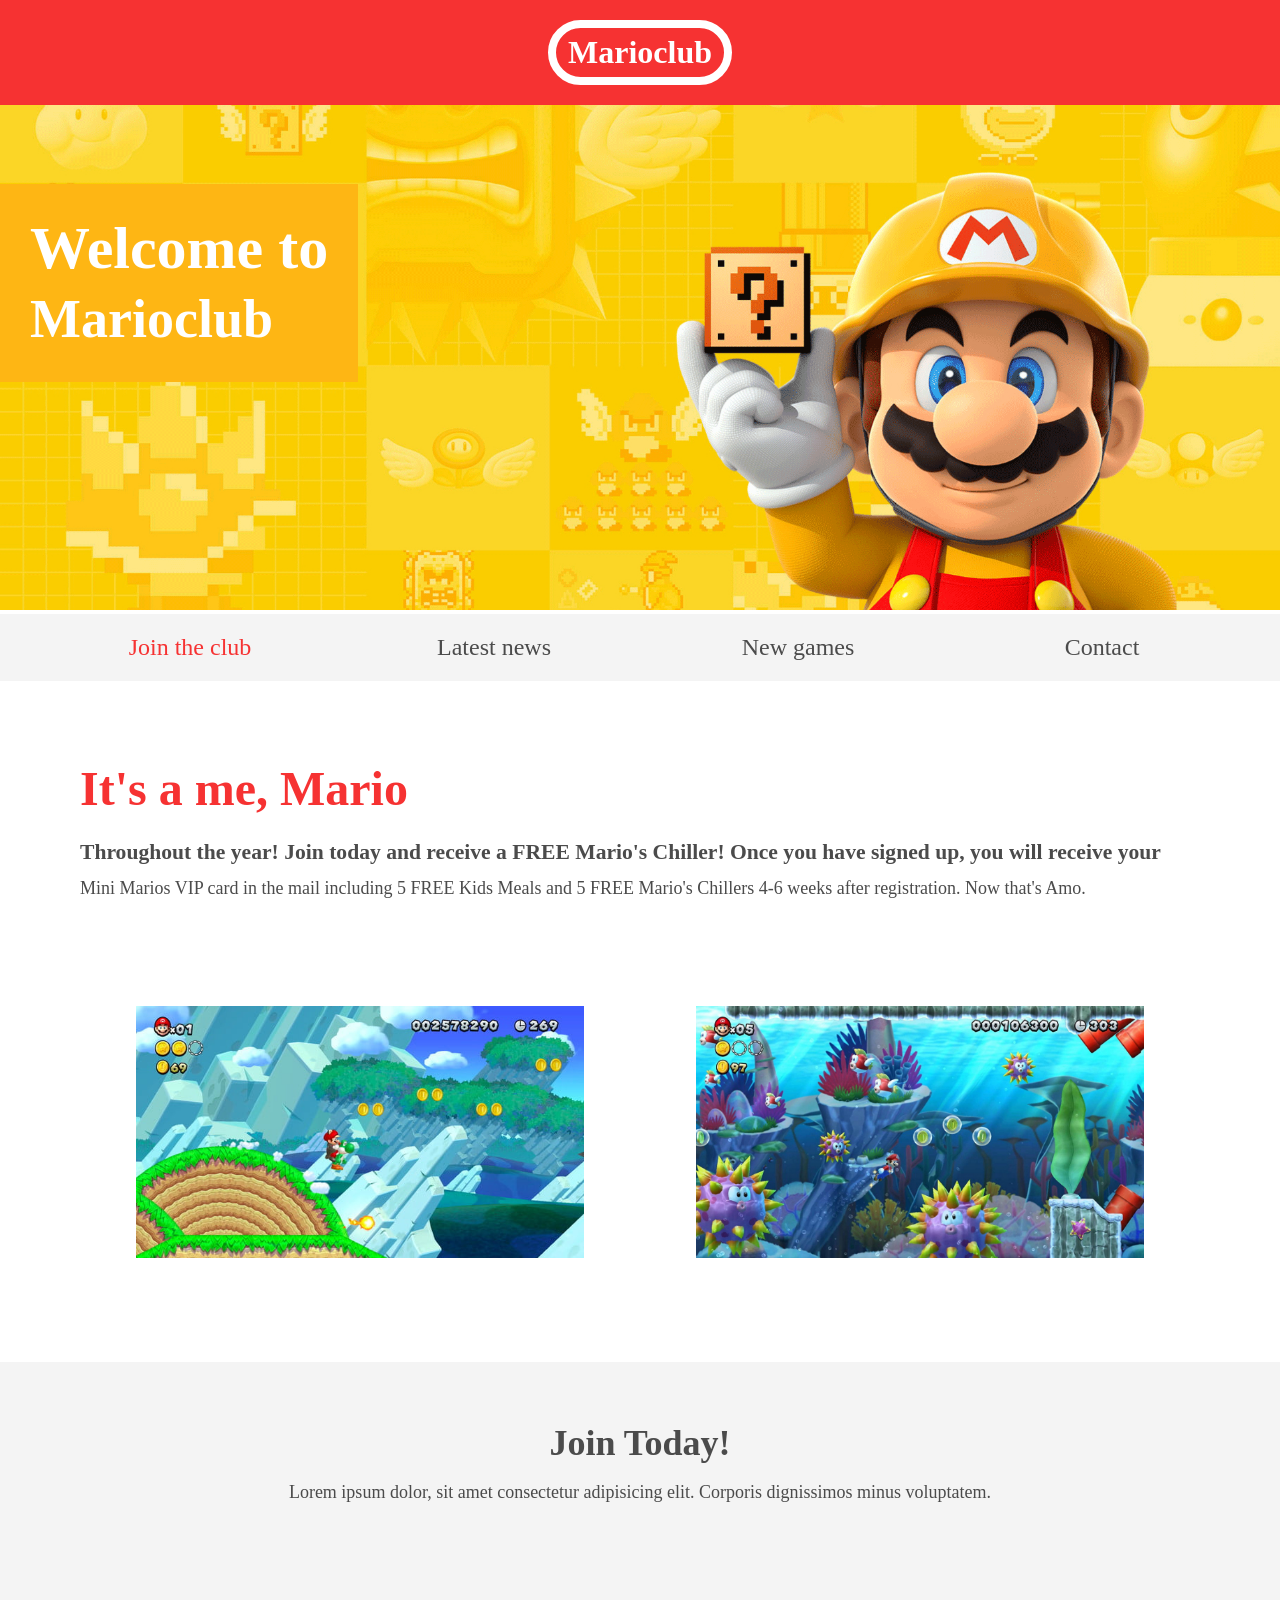
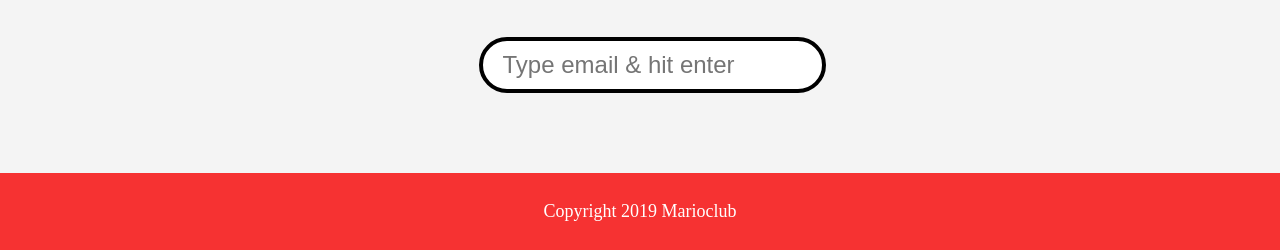
==== index.html @ c67f836b "first commit" ====
<!DOCTYPE html>
<html lang="en">

<head>
    <meta name="viewport" content="width=device-width, initial-scale=1.0">
    <link rel="shortcut icon" href="img/favicon.ico" type="image/x-icon">
    <link rel="icon" href="img/favicon.ico" type="image/x-icon">
    <link rel="stylesheet" href="css/style.css">
    <title>Marioclub</title>
</head>

<body>
    <header>
        <a href="index.html">
            <h1>Marioclub</h1>
        </a>
    </header>
    <section class="banner">
        <img src="img/banner.jpg" alt="marioclub welcome banner">
        <div class="welcome">
            <h2>Welcome to <br><span>Marioclub</span></h2>
        </div>
    </section>
    <nav class="main-nav">
        <ul>
            <li><a href="index.html" class="join">Join the club</a></li>
            <li><a href="news.html">Latest news</a></li>
            <li><a href="games.html">New games</a></li>
            <li><a href="contact.html">Contact</a></li>
        </ul>
    </nav>
    <main>
        <article>
            <h2>It's a me, Mario</h2>
            <p>Throughout the year! Join today and receive a FREE Mario's Chiller! Once you have signed up, you will receive your Mini Marios VIP card in the mail including 5 FREE Kids Meals and 5 FREE Mario's Chillers 4-6 weeks after registration. Now that's Amo.</p>
        </article>
        <ul class="images">
            <li><img src="img/thumb-1.jpg" alt="mario thumbnail 1"></li>
            <li><img src="img/thumb-2.jpg" alt="mario thumbnail 2"></li>
        </ul>
    </main>
    <section class="join">
        <h2>Join Today!</h2>
        <p>Lorem ipsum dolor, sit amet consectetur adipisicing elit. Corporis dignissimos minus voluptatem.</p>
        <form>
            <input type="email" name="email" placeholder="Type email & hit enter" required>
        </form>
    </section>
    <footer>
        <p class="copyright">Copyright 2019 Marioclub</p>
    </footer>
</body>

</html>
---- css/style.css ----
body, ul, li, h1, h2, a{
    margin: 0;
    padding: 0;
    font-family: tahoma;
  }
  p{
    font-size: 18px;
  }
  header{
    background-color: #F63232;
    padding: 20px 0;
    text-align: center;
    position: fixed;
    width: 100%;
    top: 0;
    left: 0;
    z-index: 1;
  }
  header h1{
    color: white;
    border: 8px solid white;
    display: inline-block;
    padding: 6px 12px;
    border-radius: 36px;
  }
  .banner{
    position: relative;
  }
  .banner img{
    width: 100%;
  }
  .banner .welcome{
    background:#FEB614;
    color: white;
    padding: 30px;
    font-size: 60px;
    position: absolute;
    left: 0;
    top: 30%;
  } 
  .banner .welcome span{
    font-size: 0.9em;
  }
  nav{
    background: #F4F4F4;
    padding: 20px;
    position: -webkit-sticky;
    position: sticky;
    top: 106px;
    z-index: 1;
  }
  nav ul{
    white-space: nowrap;
    max-width: 1200px;
    margin: 0 auto;
    text-align: center;
  }
  nav li{
    width: 25%;
    display: inline-block;
    font-size: 24px;
  }
  nav li a{
    text-decoration: none;
    color: #4B4B4B;
  }
  nav li a:hover{
    text-decoration: underline;
  }
  nav li a.join{
    color: #F63232;
  }
  main{
    max-width: 100%;
    width: 1200px;
    margin: 80px auto;
    padding: 0 40px;
    -webkit-box-sizing: border-box;
    box-sizing: border-box;
  }
  article h2{
    color: #F63232;
    font-size: 48px;
  }
  article p{
    line-height: 2em;
    color: #4B4B4B;
  }
  article p::first-line{
    font-weight: bold;
    font-size: 1.2em;
  }
  .images{
    text-align: center;
    margin: 80px 0;
    white-space: nowrap;
  }
  .images li{
    display: inline-block;
    list-style-type: none;
    width: 40%;
    margin: 20px 5%;
    position: relative;
  }
  .images li:hover{
    top: -4px;
  }
  .images li img{
    max-width: 100%;
  }
  .images {
    display: -webkit-box;
    display: -ms-flexbox;
    display: flex;
    -ms-flex-wrap: wrap;
    flex-wrap: wrap;
  }
  
  .coverimage li {
    -webkit-box-flex: 1;
    -ms-flex: 0 0 50%;
    flex: 0 0 50%; /* explanation below */
    margin: 5px;
    height: 100px;
    
  }
  
  section.join{
    background: #F4F4F4;
    text-align: center;
    padding: 60px 20px;
    color: #4B4B4B;
  }
  section.join h2{
    font-size: 36px;
  }
  form {
      padding-left: 1.5rem;
      padding-top: 6rem;
  }
  
  form input{
    margin: 20px 0;
    padding: 10px 20px;
    font-size: 24px;
    border-radius: 28px;
    border: 4px solid black;
  }
  
  form textarea{
    margin: 20px 0;
    padding: 10px 20px;
    font-size: 24px;
    border-radius: 28px;
    border: 4px solid black;
  }
  form input:focus{
    border: 4px dashed #4B4B4B;
    outline: none;
  }
  form textarea:focus{
    border: 4px dashed #4B4B4B;
    outline: none;
  }
  form input:valid{
    border: 4px solid #000000;
  }
  input[type="submit"] {
      width: 39rem;
      background-color: red;
      font-size: xx-large;
      color: ghostwhite;
  }
  input[type="submit"]:focus {
      border: 4px dashed ghostwhite;
      outline: none
  }
  footer{
    background: #F63232;
    color: white;
    padding: 10px;
    text-align: center;
  }
  
  /* responsive styles */
  
  @media screen and (max-width: 1400px){
  
    .banner .welcome{
      font-size: 40px;
    }
  
  }
  
  @media screen and (max-width: 960px){
  
    .banner .welcome{
      font-size: 28px;
    }
    nav li{
      font-size: 18px;
    }
  
  }
  
  @media screen and (max-width: 700px){
  
    .banner .welcome{
      font-size: 20px;
      position: relative;
      text-align: center;
    }
    .banner .welcome br{
      display: none;
    }
    .banner .welcome span{
      font-size: 1em;
    }
    nav li{
      font-size: 18px;
    }
    .images li{
      width: 100%;
      display: block;
      margin: 20px auto;
    }
  
  }
  
  @media screen and (max-width: 560px){
  
    .banner .welcome{
      font-size: 20px;
      position: relative;
      text-align: center;
    }
    .banner .welcome br{
      display: none;
    }
    .banner .welcome span{
      font-size: 1em;
    }
    nav li{
      display: block;
      width: 100%;
      margin: 12px 0;
    }
    article h2{
      font-size: 36px;
    }
    header, nav{
      position: relative;
      top: 0;
    }
    
  
  }
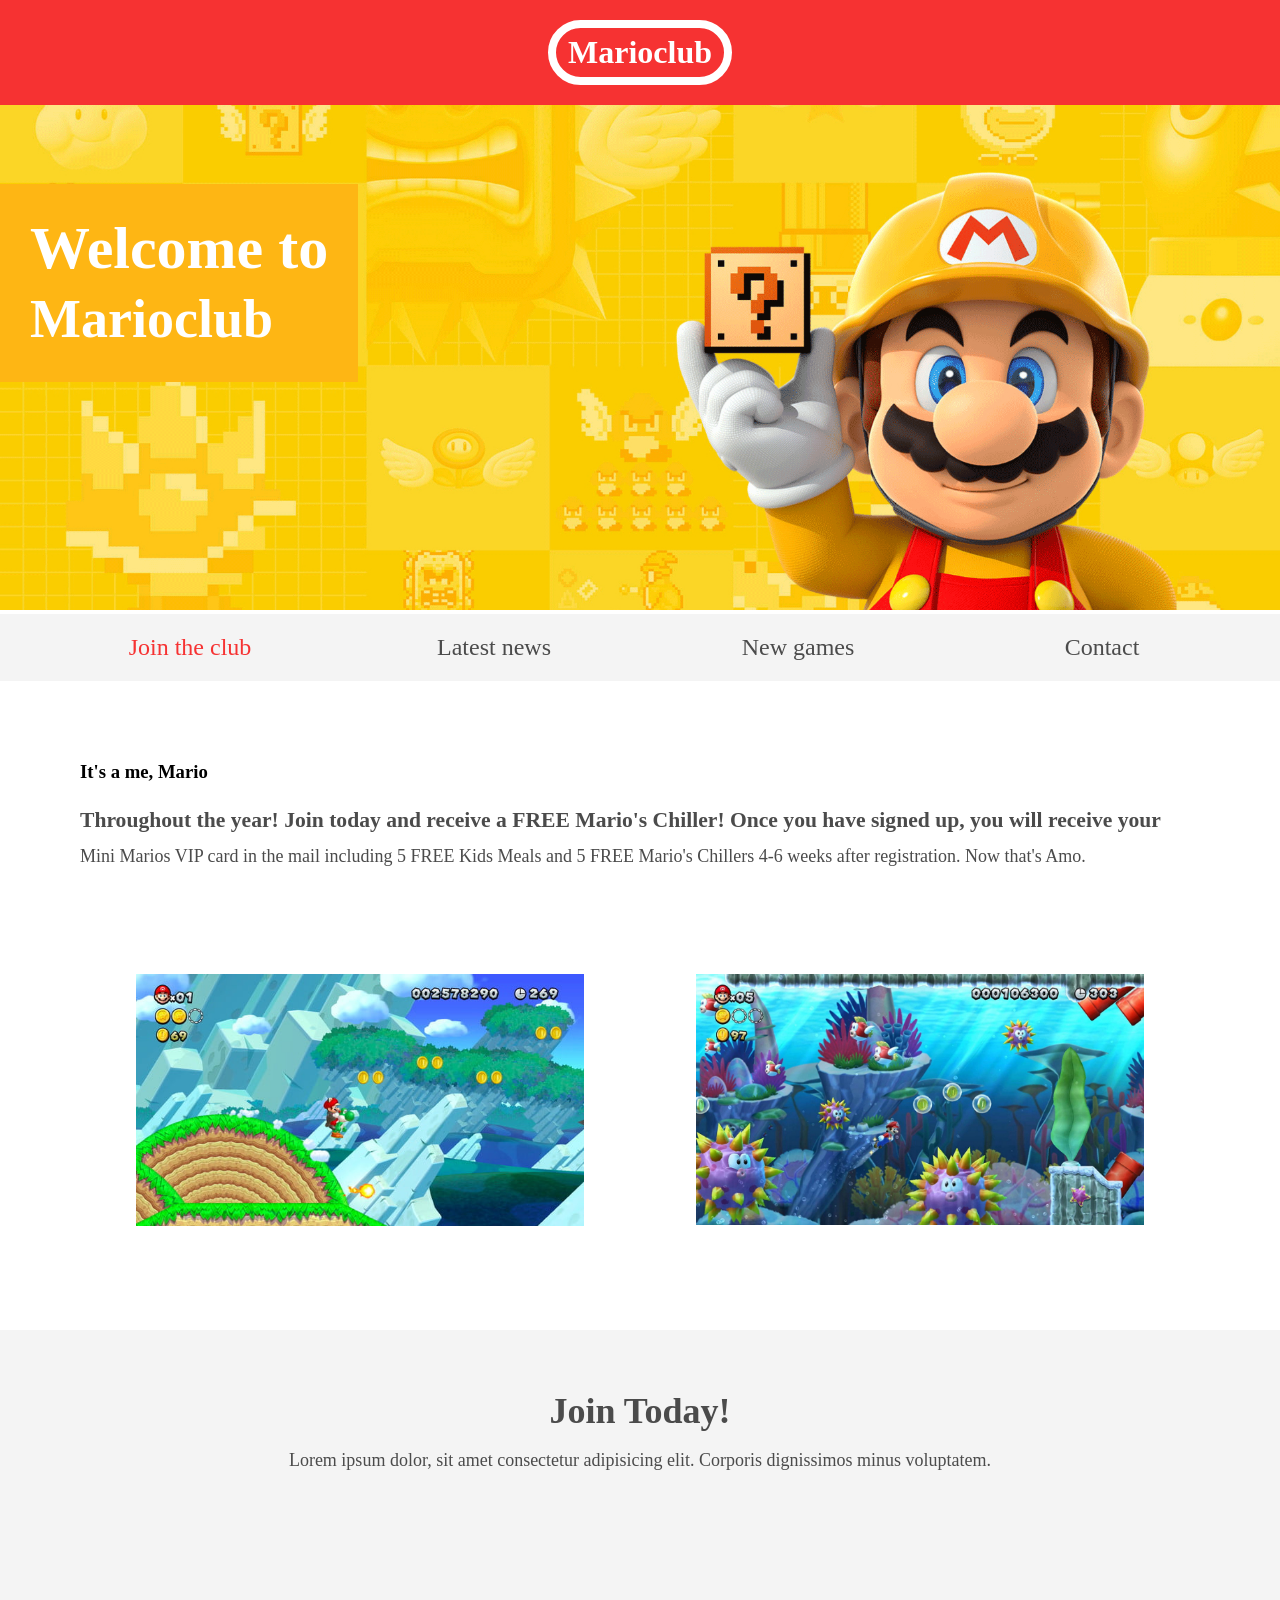
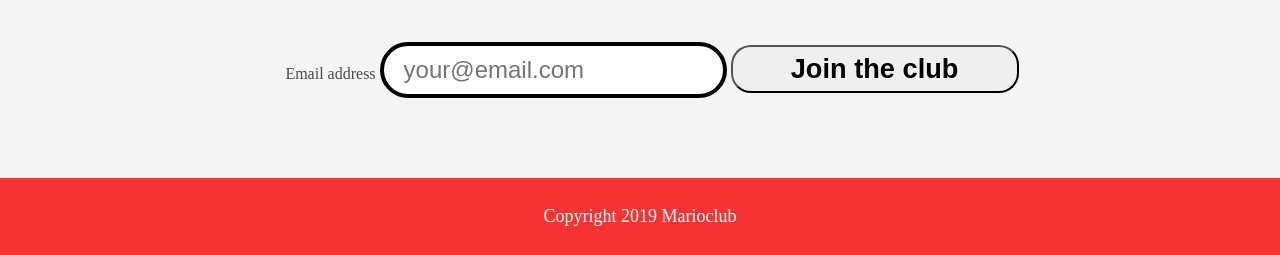
==== commit f742a352: "fix: resolve all WCAG 2.1 AA accessibility issues across all pages Fixes 8 accessibility issues iden" ====
--- a/index.html
+++ b/index.html
@@ -6,7 +6,7 @@
     <link rel="shortcut icon" href="img/favicon.ico" type="image/x-icon">
     <link rel="icon" href="img/favicon.ico" type="image/x-icon">
     <link rel="stylesheet" href="css/style.css">
-    <title>Marioclub</title>
+    <title>Marioclub — Home</title>
 </head>
 
 <body>
@@ -21,7 +21,7 @@
             <h2>Welcome to <br><span>Marioclub</span></h2>
         </div>
     </section>
-    <nav class="main-nav">
+    <nav class="main-nav" aria-label="Main navigation">
         <ul>
             <li><a href="index.html" class="join">Join the club</a></li>
             <li><a href="news.html">Latest news</a></li>
@@ -31,19 +31,21 @@
     </nav>
     <main>
         <article>
-            <h2>It's a me, Mario</h2>
+            <h3>It's a me, Mario</h3>
             <p>Throughout the year! Join today and receive a FREE Mario's Chiller! Once you have signed up, you will receive your Mini Marios VIP card in the mail including 5 FREE Kids Meals and 5 FREE Mario's Chillers 4-6 weeks after registration. Now that's Amo.</p>
         </article>
         <ul class="images">
-            <li><img src="img/thumb-1.jpg" alt="mario thumbnail 1"></li>
-            <li><img src="img/thumb-2.jpg" alt="mario thumbnail 2"></li>
+            <li><img src="img/thumb-1.jpg" alt="Mario rides on Yoshi’s back as they jump toward floating coins"></li>
+            <li><img src="img/thumb-2.jpg" alt="Mario swims through an underwater level filled with coins, colorful coral, pipes, fish enemies, and large spiked sea creatures"></li>
         </ul>
     </main>
-    <section class="join">
-        <h2>Join Today!</h2>
+    <section class="join" aria-labelledby="join-heading">
+        <h2 id="join-heading">Join Today!</h2>
         <p>Lorem ipsum dolor, sit amet consectetur adipisicing elit. Corporis dignissimos minus voluptatem.</p>
         <form>
-            <input type="email" name="email" placeholder="Type email & hit enter" required>
+            <label for="email-signup">Email address</label>
+            <input type="email" id="email-signup" name="email" placeholder="your@email.com" required>
+            <button class="join-mario-club-btn" type="submit">Join the club</button>
         </form>
     </section>
     <footer>
--- a/css/style.css
+++ b/css/style.css
@@ -182,6 +182,15 @@
     text-align: center;
   }
   
+ button.join-mario-club-btn {
+    width: 18rem;
+    height: 3rem;
+    border-radius: 20px;
+    text-align: center;
+    font-size: 1.7rem;
+    font-weight: bolder;
+    margin-top: 5%;
+}
   /* responsive styles */
   
   @media screen and (max-width: 1400px){
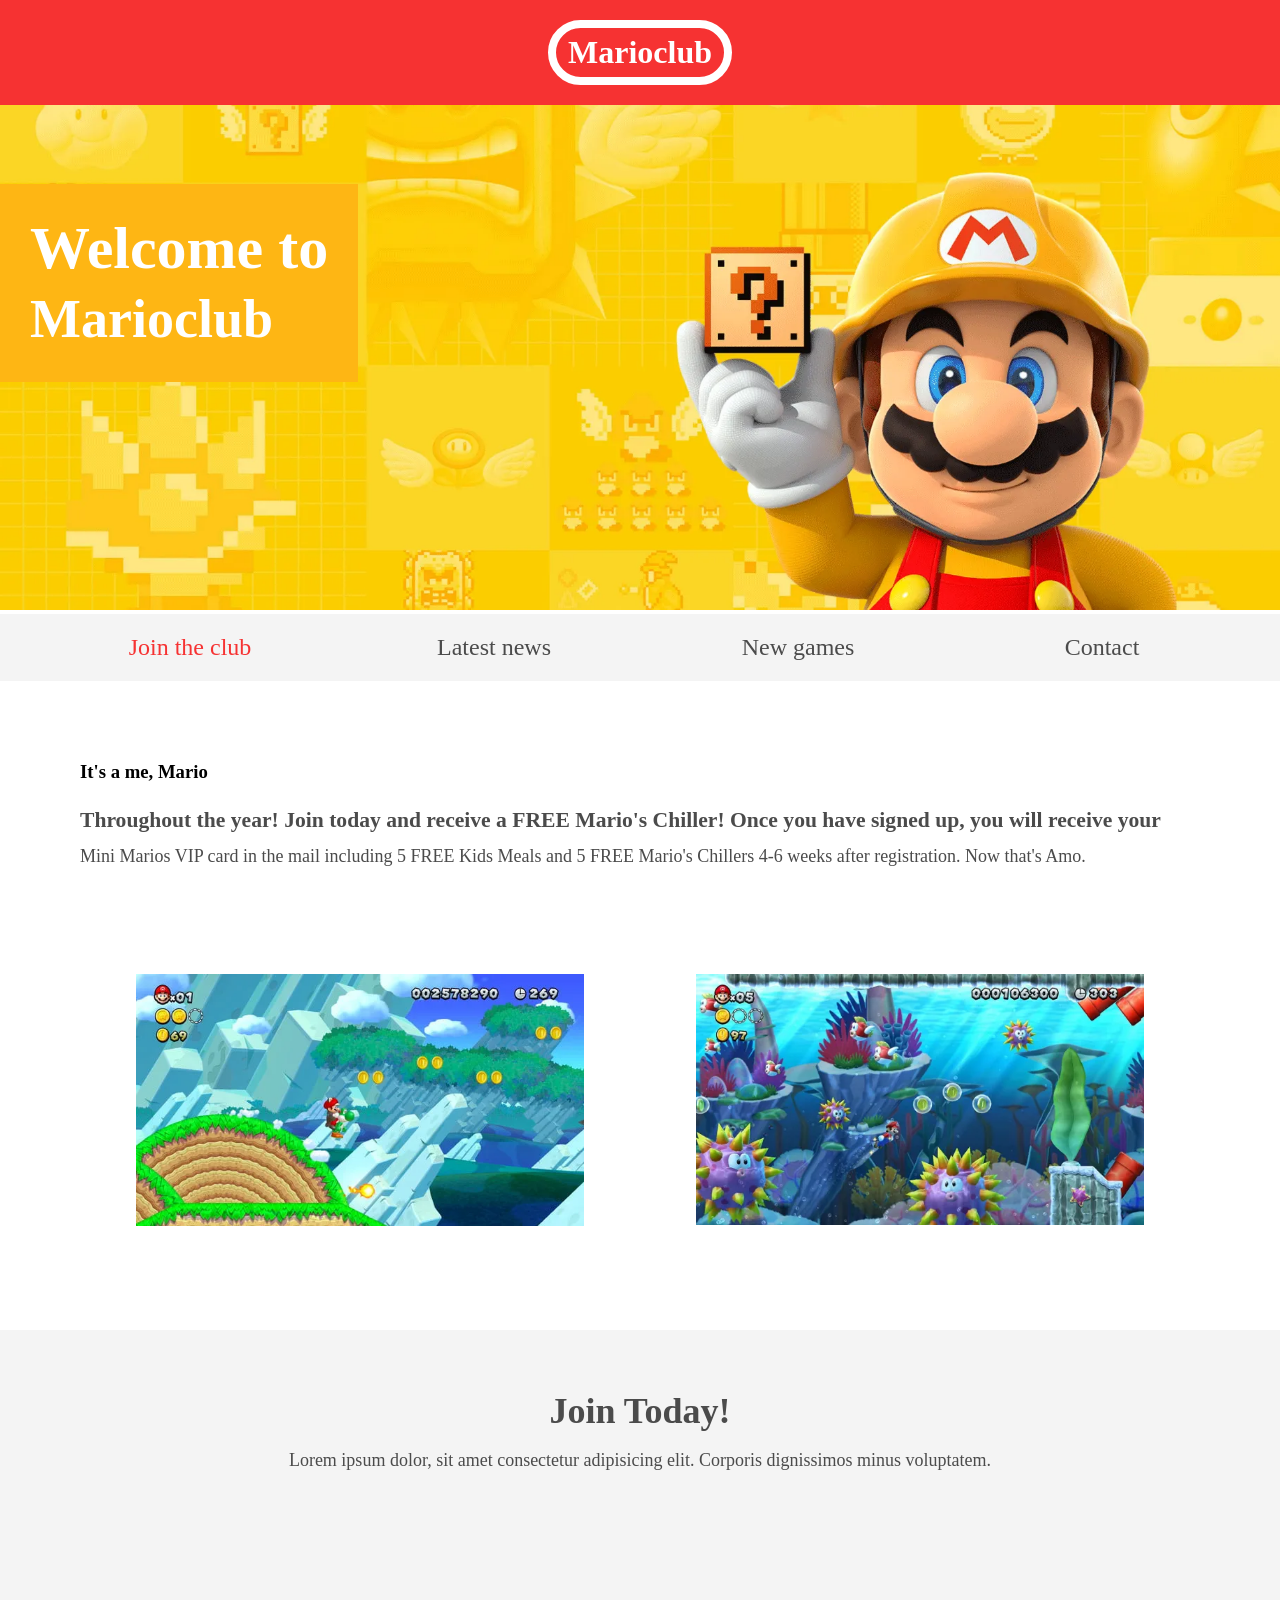
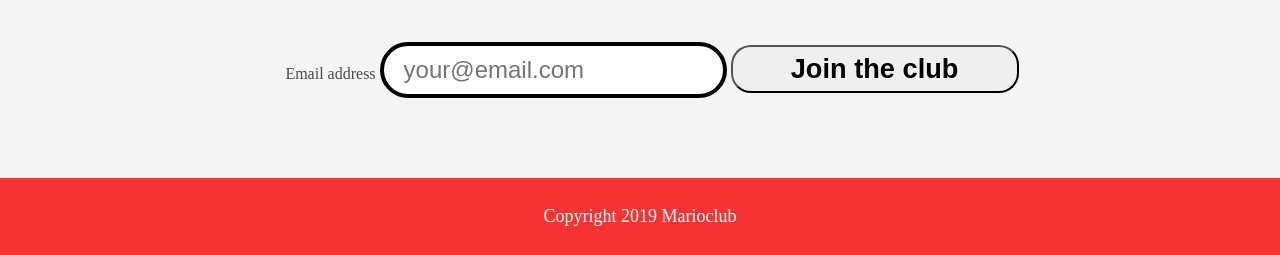
==== commit 2757ef31: "Fixes 7 performance issues identified by web performance audit.  Changes made: - Convert all JPG ima" ====
--- a/index.html
+++ b/index.html
@@ -3,8 +3,8 @@
 
 <head>
     <meta name="viewport" content="width=device-width, initial-scale=1.0">
+    <meta charset="utf-8">
     <link rel="shortcut icon" href="img/favicon.ico" type="image/x-icon">
-    <link rel="icon" href="img/favicon.ico" type="image/x-icon">
     <link rel="stylesheet" href="css/style.css">
     <title>Marioclub — Home</title>
 </head>
@@ -16,7 +16,7 @@
         </a>
     </header>
     <section class="banner">
-        <img src="img/banner.jpg" alt="marioclub welcome banner">
+        <img src="img/banner.webp" alt="marioclub welcome banner">
         <div class="welcome">
             <h2>Welcome to <br><span>Marioclub</span></h2>
         </div>
@@ -35,8 +35,8 @@
             <p>Throughout the year! Join today and receive a FREE Mario's Chiller! Once you have signed up, you will receive your Mini Marios VIP card in the mail including 5 FREE Kids Meals and 5 FREE Mario's Chillers 4-6 weeks after registration. Now that's Amo.</p>
         </article>
         <ul class="images">
-            <li><img src="img/thumb-1.jpg" alt="Mario rides on Yoshi’s back as they jump toward floating coins"></li>
-            <li><img src="img/thumb-2.jpg" alt="Mario swims through an underwater level filled with coins, colorful coral, pipes, fish enemies, and large spiked sea creatures"></li>
+            <li><img src="img/thumb-1.webp" alt="Mario rides on Yoshi’s back as they jump toward floating coins"></li>
+            <li><img src="img/thumb-2.webp" alt="Mario swims through an underwater level filled with coins, colorful coral, pipes, fish enemies, and large spiked sea creatures"></li>
         </ul>
     </main>
     <section class="join" aria-labelledby="join-heading">
